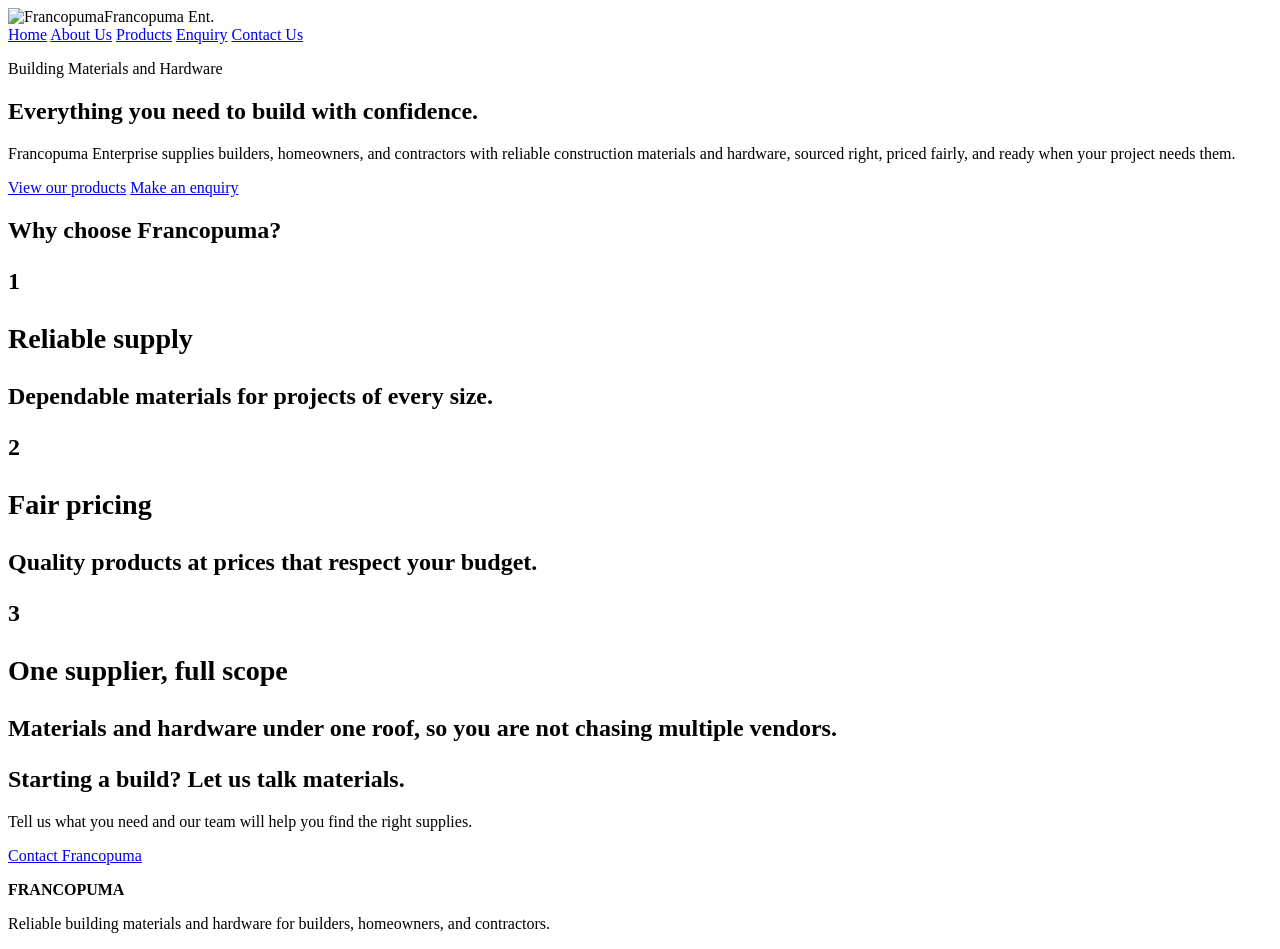
==== index.html @ 6f6d1c9b "first commit" ====
<!DOCTYPE html>
<html lang="en">
<head>
    <meta charset="UTF-8">
    <meta name="viewport" content="width=device-width, initial-scale=1.0">
    <meta name="description" content="Francopuma Enterprise supplies reliable building materials and hardware.">
    <title>Francopuma Ent. | Building Materials and Hardware</title>
</head>
<body>
    <header class="site-header">
        <nav class="navbar" aria-label="Main navigation">
        <img src="c:\ST10536941_Part 1\Research\Images\Francopuma Ent. Logo - Copy.jpeg" alt= Francopuma Logo
            <a class="nav-brand" href="index.html">Francopuma Ent.</a>
            <!--  External navigation bar-->
            <div class="nav-links">
                <a href="index.html" aria-current="page">Home</a>
                <a href="about.html">About Us</a>
                <a href="products.html">Products</a>
                <a href="enquiry.html">Enquiry</a>
                <a href="contact.html">Contact Us</a>
            </div>
        </nav>
    </header>



    <body>
        <section class="hero">
            <div class="hero-inner">
                <p> Building Materials and Hardware</p>
                <h1>Everything you need to build with confidence.</h1>
                <p>Francopuma Enterprise supplies builders, homeowners, and contractors with reliable construction materials and hardware, sourced right, priced fairly, and ready when your project needs them.</p>
                <p>
                    <a href="products.html">View our products</a>
                    <a href="enquiry.html">Make an enquiry</a>
                </p>
            </div>
        </section>

        <section class="why-choose-us" aria-labelled by="why-title">
            <h2>Why choose Francopuma?</h2?>
            <article>
                <p>1</p>
                <h3>Reliable supply</h3>
                <p>Dependable materials for projects of every size.</p>
            </article>

            <article>
                <p>2</p>
                <h3>Fair pricing</h3>
                <p>Quality products at prices that respect your budget.</p>
            </article>
            <article>
                <p>3 </p>
                <h3>One supplier, full scope</h3>
                <p>Materials and hardware under one roof, so you are not chasing multiple vendors.</p>
            </article>
        </section>

        <section class="call-to-action" aria-labelled by="cta-title">
            <h2>Starting a build? Let us talk materials.</h2>
            <p>Tell us what you need and our team will help you find the right supplies.</p>
            <a href="contact.html">Contact Francopuma</a>
        </section>
    </body>

<!--  Footer Section -->
    <footer class="site-footer">
        <p><strong>FRANCOPUMA</strong></p>
        <p>Reliable building materials and hardware for builders, homeowners, and contractors.</p>
    </footer>
</body>
</html>
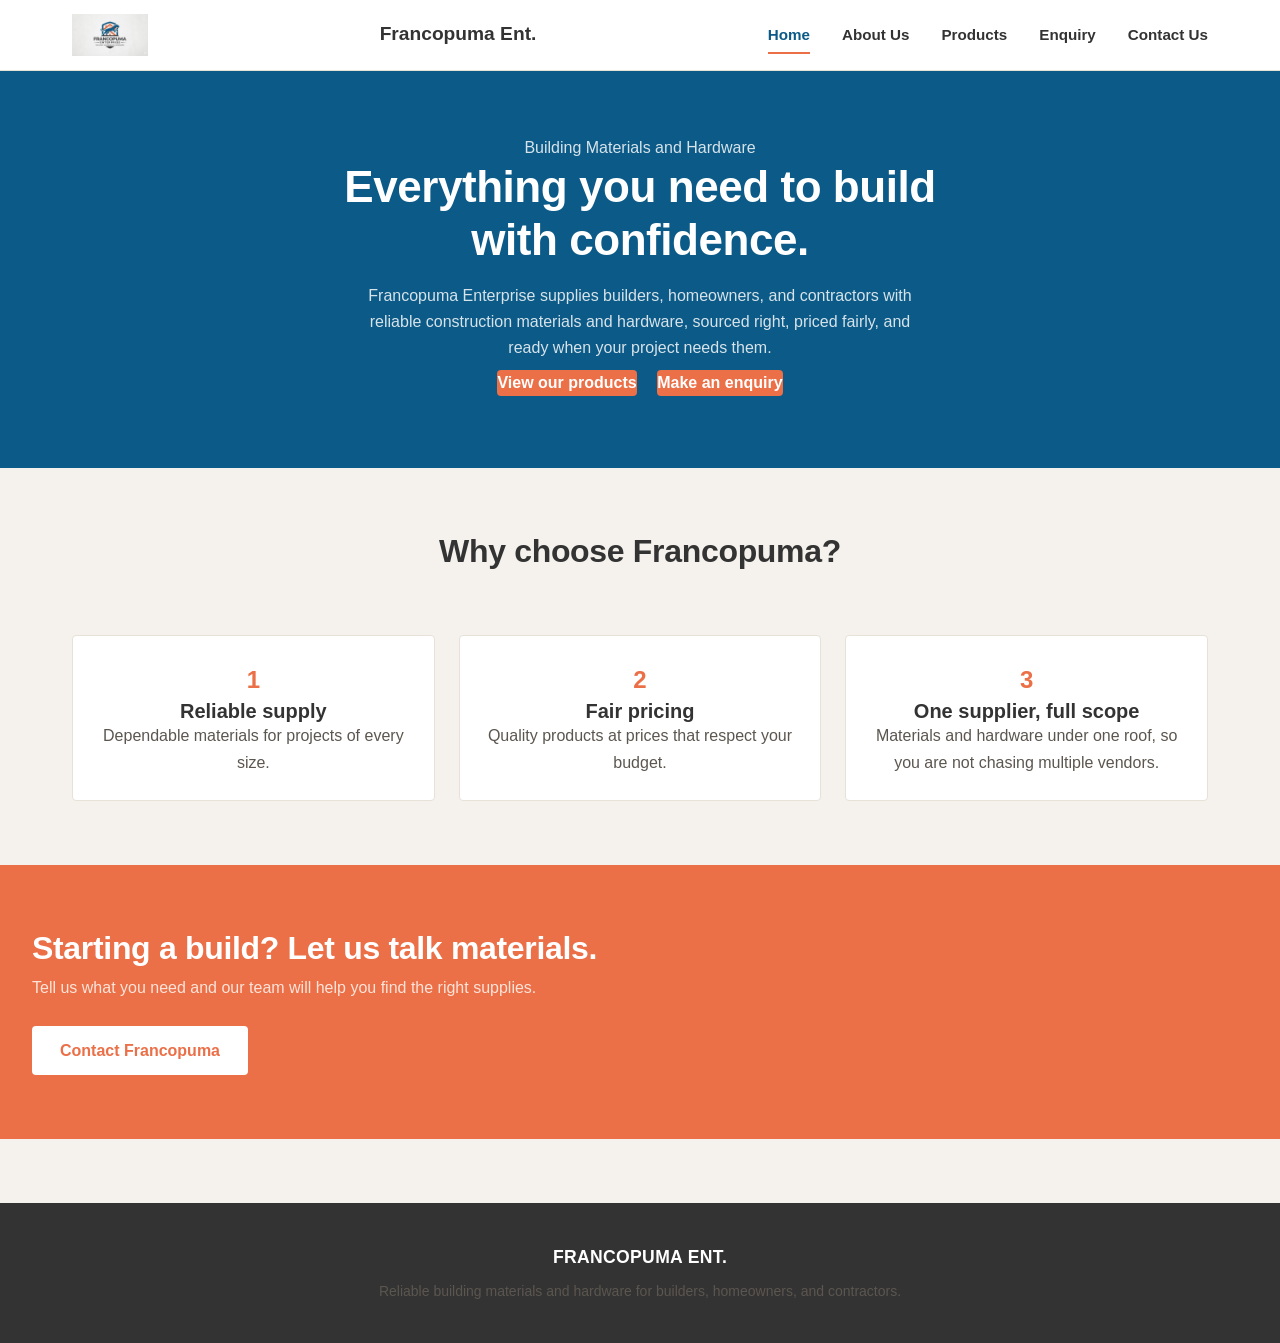
==== commit 573a7b5c: "CSS made to create the visuals of the website. Additionally, images file created locally instead of " ====
--- a/index.html
+++ b/index.html
@@ -5,11 +5,12 @@
     <meta name="viewport" content="width=device-width, initial-scale=1.0">
     <meta name="description" content="Francopuma Enterprise supplies reliable building materials and hardware.">
     <title>Francopuma Ent. | Building Materials and Hardware</title>
+    <link rel="stylesheet" href="style.css">
 </head>
 <body>
     <header class="site-header">
         <nav class="navbar" aria-label="Main navigation">
-        <img src="c:\ST10536941_Part 1\Research\Images\Francopuma Ent. Logo - Copy.jpeg" alt= Francopuma Logo
+        <img src="_images/Francopuma Ent. Logo - Copy.jpeg" alt= "Francopuma Logo" class="nav-logo">
             <a class="nav-brand" href="index.html">Francopuma Ent.</a>
             <!--  External navigation bar-->
             <div class="nav-links">
@@ -24,7 +25,6 @@
 
 
 
-    <body>
         <section class="hero">
             <div class="hero-inner">
                 <p> Building Materials and Hardware</p>
@@ -37,8 +37,8 @@
             </div>
         </section>
 
-        <section class="why-choose-us" aria-labelled by="why-title">
-            <h2>Why choose Francopuma?</h2?>
+        <section class="why-choose-us" aria-labelledby="why-title">
+            <h2>Why choose Francopuma?</h2>
             <article>
                 <p>1</p>
                 <h3>Reliable supply</h3>
@@ -62,11 +62,10 @@
             <p>Tell us what you need and our team will help you find the right supplies.</p>
             <a href="contact.html">Contact Francopuma</a>
         </section>
-    </body>
 
 <!--  Footer Section -->
     <footer class="site-footer">
-        <p><strong>FRANCOPUMA</strong></p>
+        <p><strong>FRANCOPUMA ENT.</strong></p>
         <p>Reliable building materials and hardware for builders, homeowners, and contractors.</p>
     </footer>
 </body>
--- a/style.css
+++ b/style.css
@@ -0,0 +1,733 @@
+/*Universal box-sizing so padding does not break layouts*/
+*,
+ *::before,
+ *::after {
+  box-sizing: border-box;
+  margin: 0;
+  padding: 0;
+}
+
+/*Reset default margins and padding across browsers*/
+html {
+    font-size: 100%;
+    scroll-behavior: smooth;
+    -webkit-text-size-adjust: 100%;
+}
+
+ul, ol {
+    list-style: none;
+}
+
+img, picture,svg {
+    max-width: 100%;
+    display: block;
+    height: auto;
+}
+
+a {
+    text-decoration: none;
+    color: inherit;
+}
+ button {
+    font-family: inherit;
+    cursor: pointer;
+    border: none;
+    background: none;
+ }
+
+ /* Root color and spacing variables*/
+ :root {
+    --navy: #0B5A87;
+    --navy-dark: #083F5F;
+    --terracotta: #EB6F47;
+    --terracotta-dark: #d95f38;
+    --charcoal: #333333;
+    --cream: #F5F2ED;
+    --steel: #97B9C8;
+    --white: #FFFFFF;
+    --border: #E7E2D8;
+
+    --space-xs: 0.5rem;
+    --space-sm: 1rem;
+    --space-md: 1.5rem;
+    --space-lg: 2.5rem;
+    --space-xl: 4rem;
+    --space-2xl: 6rem;
+
+    --radius: 4px;
+    --shadow-sm: 0 2px 8px rgba(0, 0, 0, 0.06);
+    --shadow-md: 0 10px 24px rgba(11, 90, 135, 0.12);
+ }
+
+ body {
+    font-family: -apple-system, 'Segoe UI', Roboto, Helvetica, Arial, sans-serif;
+    font-size: 1rem;
+    line-height: 1.6;
+    color: var(--charcoal);
+    background-color: var(--cream);
+    min-height: 100vh;
+ }
+
+ h1, h2, h3, h4 {
+    font-weight: 700;
+    line-height: 1.2;
+ }
+
+ h1 {
+    font-size: 2.75rem;
+    letter-spacing: -0.01em;
+ }
+
+ h2 {
+    font-size: 2rem;
+    letter-spacing: -0.01em;
+ }
+
+  h3 {
+    font-size:1.25rem;
+    font-weight: 700;
+  }
+
+  p {
+    font-size: 1 rem;
+    line-height:1.65;
+    color: #5c5650;
+  }
+
+  small, .meta {
+    font-size: 0.875rem;
+    letter-spacing: 0.02em;
+  }
+
+  address{
+    font-style: normal;
+  }
+
+  .site-header {
+    background: var(--white);
+    border-bottom: 1px solid var(--border);
+    position: sticky;
+    top: 0;
+    z-index: 50;
+  }
+
+  .navbar {
+    display: flex;
+    align-items: center;
+    justify-content: space-between;
+    flex-wrap: wrap;
+    gap: var(--space-sm);
+    max-width: 75rem;
+    margin: 0 auto;
+    padding: 0.875rem 2rem;
+  }
+
+  .nav-logo {
+    height: 2.6rem;
+    width: auto;
+  }
+
+  .nav-brand {
+    font-weight: 800;
+    font-size: 1.2rem;
+    color: var(--charcoal);
+  }
+
+  .nav-links {
+    display: flex;
+    gap: 2rem;
+    font-weight: 600;
+    font-size: 0.95rem;
+  }
+
+    .nav-links a {
+        position: relative;
+        padding: 0.375rem 0;
+        transition: color 0.15s ease;
+    }
+
+    .nav-links a[aria-current="page"]::after {
+        content: "";
+        position: absolute;
+        left: 0;
+        right: 0;
+        bottom: -1px;
+        height: 2px;
+        background: var(--terracotta);
+    }
+    
+
+    .nav-links a[aria-current="page"] {
+        color: var(--navy);
+    }
+
+    .hero {
+        background: var(--navy);
+        color: var(--white);
+        padding: 4rem 0;
+        text-align: center;
+    }
+
+    .hero h1 {
+        color: var(--white);
+        max-width: 40rem;
+        margin: 0 auto var(--space-sm);
+    }
+
+    .hero p {
+        color: #d7e3ea;
+        max-width: 34rem;
+        margin: 0 auto;
+    }
+
+    .hero-inner {
+        max-width: 46rem;
+        margin: 0 auto;
+        display: flex;
+        flex-direction: column;
+        align-items: center;
+        gap: var(--shadow-sm);
+    }
+
+    .hero-inner a {
+        display: inline-block;
+        background: var(--terracotta);
+        color: var(--white);
+        margin: 0.5rem;
+        padding: 0.75 rem 1.5rem;
+        border-radius: var(--radius);
+        font-weight: 600;
+        transition: background 0.15s ease, transform 0.15s ease;
+    }
+
+    .hero-inner a:hover,
+    .hero-inner a:focus-visible {
+        background: var(--terracotta-dark);
+        transform:translateY(-2px);
+    }
+    
+    .hero-inner a:active {
+        transform: translateY(0);
+    }
+
+    .why-choose-us {
+        max-width: 75rem;
+        margin: 0 auto;
+        text-align: center;
+        padding: var(--space-xl) 2rem;
+        display: grid;
+        grid-template-columns: repeat(3, 1fr);
+        grid-template-areas: "title title title";
+        gap: var(--space-md);
+    }
+
+    .why-choose-us h2{
+        grid-area: title;
+        margin-bottom: var(--space-lg);
+    }
+
+    .why-choose-us article {
+        background: var(--white);
+        border: 1px solid var(--border);
+        border-radius: var(--radius);
+        padding: var(--space-md);
+        transition: transform 0.15s ease, box-shadow 0.15s ease;
+    }
+
+    .why-choose-us article:hover {
+        transform: translateY(-4rem);
+        box-shadow: var(--shadow-md);
+        border-color: transparent;
+    }
+
+    .why-choose-us article p:first-child {
+        font-weight: 800;
+        font-size: 1.5rem;
+        color: var(--terracotta);
+    }
+
+    .call-to-action {
+        background: var(--terracotta);
+        color: var(--white);
+        align-items: center;
+        padding: var(--space-xl) 2rem;
+    }
+
+    .call-to-action h2 {
+        color: var(--white);
+        margin-bottom: var(--space-xs);
+    }
+
+    .call-to-action p {
+        color: #fde4da;
+        margin-bottom: var(--space-md);
+    }
+    .call-to-action a {
+        display: inline-block;
+        background: var(--white);
+        color: var(--terracotta);
+        font-weight: 700;
+        padding: 0.75rem 1.75rem;
+        border-radius: var(--radius);
+        transition: background 0.15s ease;
+    }
+
+    .call-to-action a:hover,
+    .cal-to-action a:focus-visible {
+        background: #fff3ee;
+    }
+
+    .container {
+        max-width: 75rem;
+        margin: 0 auto;
+        padding: var(--space-xl) 2rem;
+    }
+
+    .story-section {
+        display: grid;
+        grid-template-columns: 1.1fr 0.9fr;
+        gap: var(--space-lg);
+        align-items: center;
+        margin-bottom: var(--space-2xl);
+    }
+
+    .story-text h2{
+        margin-bottom: var(--space-sm);
+    }
+
+    .story-text p + p {
+        margin-top: var(--space-sm);
+    }
+
+    .story-image {
+        display: grid;
+        grid-template-columns: 1fr 1fr;
+        gap: var(--space-xs);
+    }
+
+    .story-image img {
+        border-radius: var(--radius);
+        object-fit: cover;
+        width: 100%;
+        aspect-ratio: 4 / 3;
+    }
+
+    .leadership-section {
+        text-align: center;
+        margin-bottom: var(--space-2xl);
+    }
+
+    .leadership-section h2 {
+        margin-bottom: var(--space-xs);
+    }
+
+    .leadership-grid {
+        display: grid;
+        grid-template-columns: repeat(auto-fit, minmax(12rem, 1fr));
+        gap: var(--space-md);
+        margin-top: var(--space-lg);
+    }
+
+    .leadership-card {
+        background: var(--white);
+        border: 1px solid var(--border);
+        border-radius: var(--radius);
+        padding: var(--space-md);
+        transition: box-shadow 0.15s ease;
+    }
+
+    .leadership-card:hover{
+        box-shadow: var(--shadow-sm);
+    }
+
+    .leadership-card img {
+        border-radius: 50%;
+        width: 10rem;
+        height: 10rem;
+        object-fit: cover;
+        object-position: top center;
+        margin: 0 auto var(--space-sm);
+    }
+
+    .cta-section,
+    .learn-section {
+        background: var(--white);
+        border: 1px solid var(--border);
+        border-radius: var(--radius);
+        text-align: center;
+        padding: var(--space-lg);
+        margin-bottom: 2rem;
+    }
+
+    .cta-section h2,
+    .learn-section h2 {
+        margin-bottom: var(--space-xs);
+    }
+
+    .cta-button,
+    .learn-button {
+        display: inline-block;
+        background: var(--navy);
+        color: var(--white);
+        font-weight: 600;
+        padding: o.75rem 1.5rem;
+        border-radius: var(--radius);
+        margin: var(--space-sm) 0.375rem 0;
+        transition: background 0.15s ease;
+    }
+
+    .cta-button:hover, 
+    .cta-button:focus-visible,
+    .learn-button:hover,
+    .learn-button:focus-visible {
+        background: var(--navy-dark);
+    }
+
+    body > h1,
+    body > address {
+        max-width: 75rem;
+        margin-left: auto;
+        margin-right: auto;
+        padding-left: 2rem;
+        padding-right: 2rem;
+    }
+
+    body > h1 {
+        margin-top: var(--space-lg);
+    }
+
+    body > p {
+        max-width: 75rem;
+        margin: auto;
+        padding: 0 2rem;
+    }
+
+    hr {
+        border: none;
+        border-top: 1px solid var(--border);
+        margin: var(--space-lg) 2rem;
+    }
+
+    address {
+        display: grid;
+        grid-template-columns: 1fr 1fr;
+        gap: var(--space-lg);
+        padding: var(--space-lg) 2rem var(--space-2xl);
+    }
+
+    address h1 {
+        grid-column: 1 / -1;
+        font-size: 1.75rem;
+    }
+
+    address ul {
+        margin-top: var(--space-xs);
+    }
+
+    address li {
+        padding: 0.25rem 0;
+        color: #5c5650;
+    }
+
+    address a {
+        color: var(--navy);
+        font-weight: 600;
+    }
+
+    address a:hover,
+    address a:focus-visible {
+        text-decoration: underline;
+    }
+
+    .form-container {
+        max-width: 32rem;
+        margin: var(--space-xl) auto;
+        background: var(--white);
+        border: 1px solid var(--border);
+        border-radius: var(--radius);
+        padding: var(--space-lg);
+    }
+
+    .form-container h2 {
+        margin-bottom: var(--space-md);
+        text-align: center;
+    }
+
+    .form-group {
+        display: flex;
+        flex-direction: column;
+        gap: 0.375rem;
+        margin-bottom: var(--space-md);
+    }
+
+    .form-group label {
+        font-weight: 600;
+        font-size: 0.9rem;
+    }
+
+    .form-group input,
+    .form-group textarea {
+        font: inherit;
+        font-size: 1rem;
+        padding: 0.65rem 0.85rem;
+        border: 1px solid var(--border);
+        border-radius: var(--radius);
+        background: var(--cream);
+        color: var(--charcoal);
+        transition: border-color 0.15s ease, box-shadow 0.15s ease;
+    }
+
+    .form-group input:hover,
+    .form-group textarea:hover {
+        border-color: var(--steel);
+    }
+
+    .form-group inputs:focus,
+    .form-group textarea:focus {
+        outline: none;
+        border-color: var(--navy);
+        box-shadow: 0 0 0 3px rgba(11, 90, 135, 0.15);
+    }
+
+    .form-group textarea {
+        resize: vertical;
+        min-height: 6rem;
+    }
+
+    .submit-btn {
+        display: block;
+        width: 100%;
+        background: var(--terracotta);
+        color: var(--white);
+        font-weight: 700;
+        padding: 0.8rem;
+        border-radius: var(--radius);
+        transition: background 0.15s ease, transform 0.1s ease;
+    }
+
+    .submit-btn:hover,
+    .submit-btn:focus-visible {
+        background: var(--terracotta-dark);
+    }
+
+    .submit-btn:active {
+        transform: scale(0.98);
+    }
+
+    body > h1 {
+        text-align: center;
+        padding-top: var(--space-lg);
+    }
+
+    body > nav {
+        display: flex;
+        flex-wrap: wrap;
+        justify-content: center;
+        gap: 0.5rem;
+        max-width: 75rem;
+        margin: var(--shadow-md) auto var(--space-xl);
+        padding: 0 2rem;
+    }
+
+    body > nav a {
+        background: var (--white);
+        border: 1px solid var(--border);
+        border-radius: 999px;
+        padding: o.45rem 1rem;
+        font-size: 0.875rem;
+        font-weight: 600;
+        transition: background 0.15s ease,  border-color 015s ease;
+    }
+
+    body > nav a:hover,
+    body > nav a:focus-visible {
+        background: var(--navy);
+        color: var(--white);
+        border-color: var(--navy);
+    }
+
+    body > nav a:active {
+        background: var(--navy-dark);
+    }
+
+    section[id] {
+        max-width: 75rem;
+        margin: 0 auto;
+        padding: var(--space-lg) 2rem;
+        scroll-margin-top: 5rem;
+
+    display: grid;
+    grid-template-columns: repeat(auto-fill, minmax(15rem, 1fr));
+    gap: var(--space-md);
+    align-items: start;
+    }
+
+    section[id] h2 {
+        grid-column: 1 / -1;
+        margin-bottom: var(--space-xs);
+        padding-bottom: var(--space-xs);
+        border-bottom: 2px solid var(--border);
+    }
+
+    section[id] > article {
+        display: flex;
+        flex-direction: column;
+        background: var(--white);
+        border: 1px solid var(--border);
+        border-radius: var(--radius);
+        padding: var(--space-sm);
+        transition: transform o.15s ease, box-shadow 0.15s ease;
+    }
+
+    section[id] > article:hover {
+        transform: translateY(-3px);
+        box-shadow: var(--shadow-sm);
+    }
+
+    section[id] > article img {
+        width: 100%;
+        height: 9.5rem;
+        object-fit: contain;
+        background: var(--cream);
+        border-radius: var(--radius);
+        margin-bottom: var(--space-xs);
+    }
+
+    section[id] > article h3 {
+        margin-bottom: 0.25rem;
+    }
+
+    section[id] > article p {
+        font-size: 0.9rem;
+    }
+
+    section[id] > article .price{
+        margin-top: 0.375rem;
+        font-weight: 700;
+        color: var(--navy);
+    }
+
+    section[id] > article .price:first-of-type {
+        margin-top: auto;
+        padding-top: 0.5rem;
+    }
+
+    .site-footer {
+        background: var(--charcoal);
+        color: #cfc9c0;
+        text-align: center;
+        padding: var(--space-lg) 2rem;
+        margin-top: var(--space-xl);
+    }
+
+    .site-footer strong {
+        color: var(--white);
+        font-size: 1.1rem;
+        letter-spacing: 0.02rem;
+    }
+
+    .site-footer p + p {
+        margin-top: var(--space-xs);
+        font-size: 0.875rem;
+    }
+
+    a:focus-visible,
+    button:focus-visible {
+        outline: 2px solid var(--navy);
+        outline-offset: 2px;
+    }
+
+    @media (max-width: 64rem) {
+        .story-section {
+            grid-template-columns: 1fr;
+        }
+
+        .story-image {
+            order: -1;
+        }
+
+        address {
+            grid-template-columns: 1fr;
+        }
+    }
+
+    @media (max-width: 48rem) {
+        .navbar {
+            flex-direction: column;
+            align-items: flex-start;
+            padding: 0.875rem 1.25rem;
+        }
+
+        .nav-links {
+            width: 100%;
+            justify-content: space-between;
+            gap: 1rem;
+            font-size: 0.85;
+        }
+
+        h1 { font-size: 2.1rem;}
+        h2 {font-size: 1.6rem;}
+
+        .why-choose-us {
+            grid-template-columns: 1fr;
+        }
+
+        .leadership-grid {
+            grid-template-columns: repeat(auto-fit, minmax(9rem, 1fr));
+            padding: var(--space-md) 1.25rem;
+        }
+
+        .container,
+        .hero,
+        body > nav,
+        body > h1,
+        body > p {
+            padding-left: 1.25rem;
+            padding-right: 1.25rem;
+        }
+    }
+
+    @media (max-width: 30rem) {
+        html {font-size: 93.75%;}
+
+        .nav-links {
+            flex-direction: column;
+            gap: 0.5rem;
+        }
+
+        h1 {font-size: 1.75rem;}
+        h2 {font-size: 1.4rem;}
+
+        .hero,
+        .why-choose-us,
+        .call-to-action {
+            padding: var(--space-lg) 1rem;
+        }
+
+        .story-image {
+            grid-template-columns: 1fr;
+        }
+
+        .leadership-grid {
+            grid-template-columns: 1fr;
+        }
+
+        section[id] {
+            grid-template-columns: 1fr;
+        }
+
+        .form-container {
+            margin: var(--space-lg) 1rem;
+            padding: var(--space-md);
+        }
+
+        body > nav {
+            gap: 0.4rem;
+        }
+
+        body > nav a {
+            padding: 0.4rem 0.8rem;
+            font-size: 0.8rem;
+        }
+    }
+ 
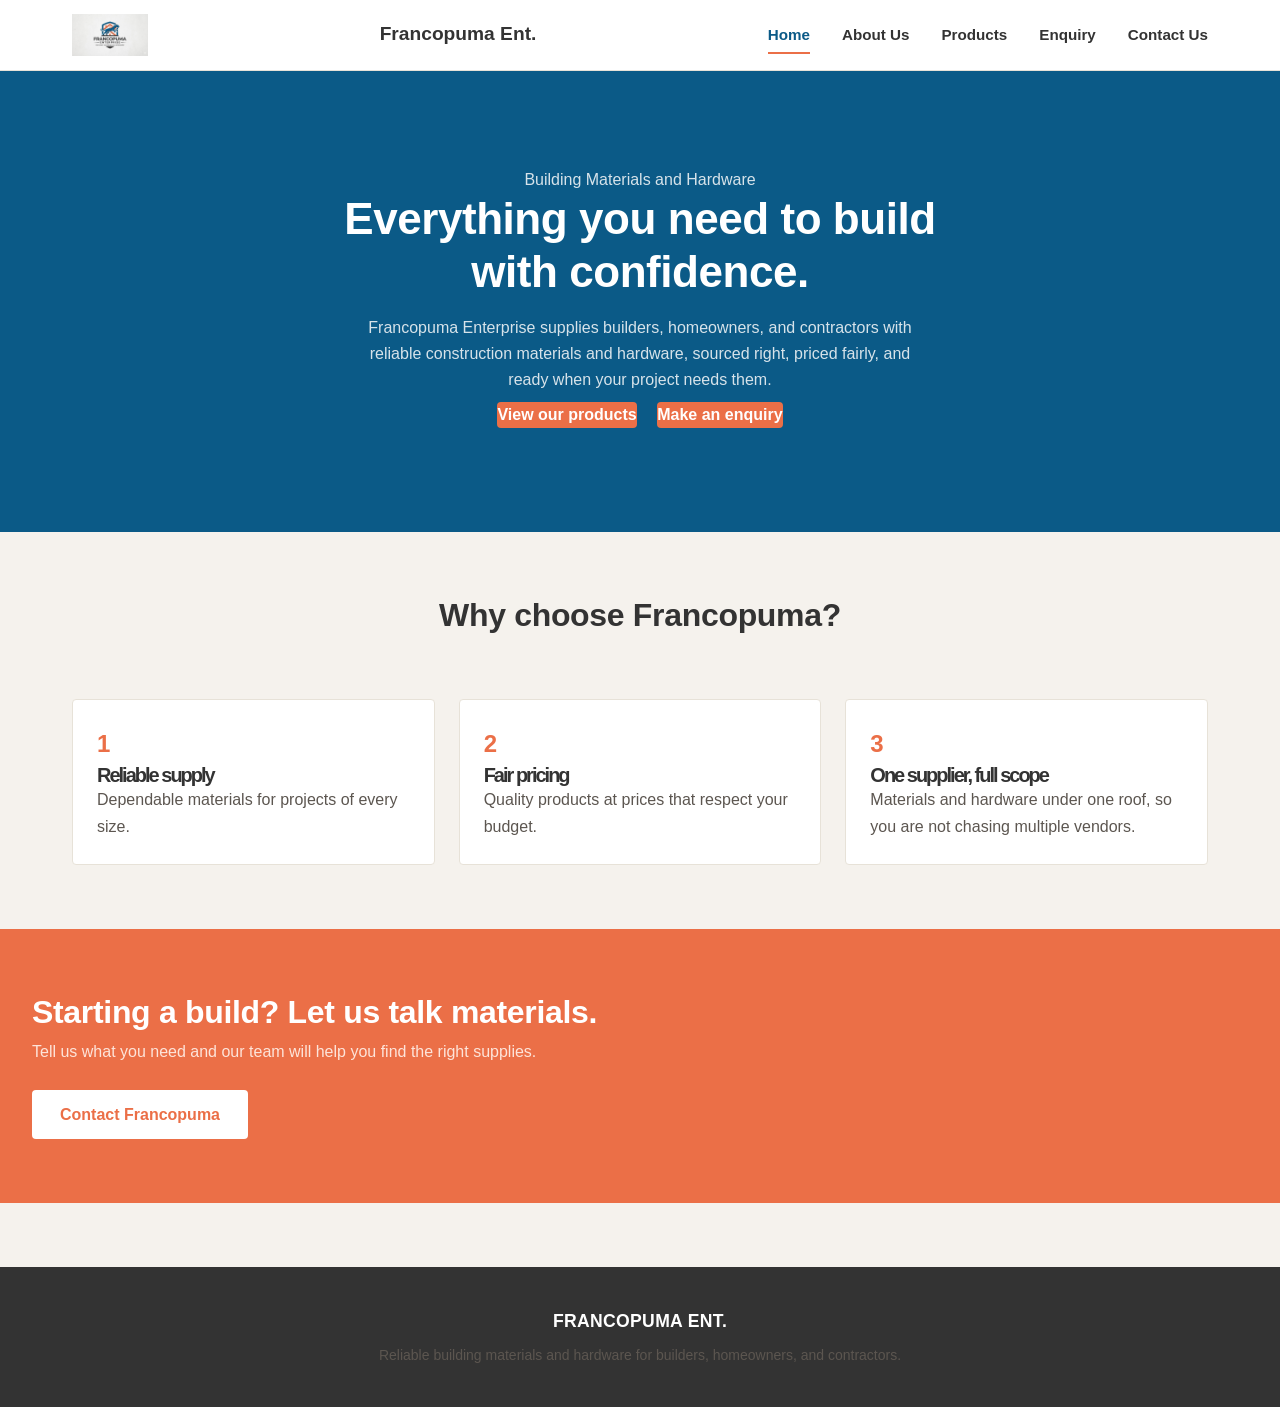
==== commit fd344968: "Errors corrected and changes made." ====
--- a/index.html
+++ b/index.html
@@ -4,6 +4,11 @@
     <meta charset="UTF-8">
     <meta name="viewport" content="width=device-width, initial-scale=1.0">
     <meta name="description" content="Francopuma Enterprise supplies reliable building materials and hardware.">
+    <meta name="keywords" content="building materials Ghana, hardware shop Volta Region, cement prices Ghana, iron rods, roofing sheets, Dzodze, Ketu North">
+    <meta name="author" content="Francopuma Enterprise">
+    <link rel="canonical" href="https://www.francopuma.com/index.html">
+    <meta property="og:type" content="website"><meta property="og:title" content="Francopuma Ent. | Building Materials and Hardware"><meta property="og:description" content="Introduction to Francopuma and the website."><meta property="og: image" content="https://www.francopuma.com/images/francopuma-logo.jpeg">
+    <link rel="icon" href="_images/Francopuma Ent. Logo.jpeg">
     <title>Francopuma Ent. | Building Materials and Hardware</title>
     <link rel="stylesheet" href="style.css">
 </head>
--- a/style.css
+++ b/style.css
@@ -29,7 +29,7 @@
     color: inherit;
 }
  button {
-    font-family: inherit;
+    font: inherit;
     cursor: pointer;
     border: none;
     background: none;
@@ -85,7 +85,7 @@
 
   h3 {
     font-size:1.25rem;
-    font-weight: 700;
+    letter-spacing: -0.1em;
   }
 
   p {
@@ -164,7 +164,7 @@
     .hero {
         background: var(--navy);
         color: var(--white);
-        padding: 4rem 0;
+        padding: var(--space-2xl) 2rem;
         text-align: center;
     }
 
@@ -231,6 +231,7 @@
         border: 1px solid var(--border);
         border-radius: var(--radius);
         padding: var(--space-md);
+        text-align: left;
         transition: transform 0.15s ease, box-shadow 0.15s ease;
     }
 
@@ -356,7 +357,7 @@
         border-radius: var(--radius);
         text-align: center;
         padding: var(--space-lg);
-        margin-bottom: 2rem;
+        margin-bottom: var(--space-lg);
     }
 
     .cta-section h2,
@@ -662,7 +663,7 @@
             width: 100%;
             justify-content: space-between;
             gap: 1rem;
-            font-size: 0.85;
+            font-size: 0.85rem;
         }
 
         h1 { font-size: 2.1rem;}
@@ -730,4 +731,80 @@
             font-size: 0.8rem;
         }
     }
- +    
+    .wrap {max-width: 75rem; margin: 0 auto; padding: var(--space-lg) 2rem;}
+    .page-head {text-align: center; margin-bottom: var(--space-lg);}
+    .sr-only {position: absolute; width: 1px; height: 1px; overflow: hidden; clip: rect(0 0 0 0); white-space: nowrap;}
+    .no-scroll {overflow: hidden; }
+    .hp { position: absolute; left: -9999px; }
+
+    .reveal {opacity: 0; transform: translateY(1.25rem); transition: opacity 0.5s ease, transform 0.5s ease;}
+    .reveal.visible {opacity: 1; transform: none;}
+
+    .accordion h3 {font-size: 1rem; margin: 0;}
+    .accordion-btn {width: 100%; text-align: left; padding: 1rem 1.25rem; background: var(--white); border: 1px solid var(--border); font-weight: 600; position: relative; transition: background 0.15s ease;}
+    .accordion-btn:hover, .accordion-btn:focus-visible {background: var(--cream); }
+    .accordion-btn::after {content: "+"; position: absolute; right: 1.25rem; font-size: 1.25rem; transition: transform 0.3s ease; }
+    .accordion-btn[aria-expanded="true"]::after {transform: rotate(45deg); }
+    .accordion-panel {max-height: 0; overflow: hidden; transition: max-height 0.35s ease; background: var(--white); padding: 0 1.25rem; }
+    .accordion-panel p {padding: 1rem 0;}
+    .accordion-panel a {color: var(--navy); font-weight: 600; text-decoration: underline;}
+
+    [role="tablist"] {display: flex; gap: 0.25rem; border-bottom: 2px solid var(--border); margin-bottom: var(--space-sm);}
+    [role="tab"] {padding: 0.6rem 1.1rem; font-weight: 600; border-bottom: 3px solid transparent; margin-bottom: -2px; transition: color 0.15s, border-color 0.15s;}
+    [role="tab"]:hover {color: var(--navy);}
+    [role="tab"][aria-selected="true"] {color: var(--navy); border-color: var(--terracotta); }
+    [role="tabpanel"] {animation: fadeIn 0.3s ease; }
+    @keyframes fadeIn {from {opacity: 0;} to {opacity: 1;}}
+    
+    .gallery-section {text-align: center; margin-bottom: var(--space-xl); }
+    .gallery {display: grid; grid-template-columns: repeat(auto-fit, minmax(12rem, 1fr)); gap: var(--space-sm); margin-top: var(--space-md);}
+    .gallery img {width: 100%; aspect-ratio: 4 / 3; object-fit: cover; border-radius: var(--radius); cursor: zoom-in; transition: transform 0.2s ease, box-shadow 0.2s ease;}
+    .gallery img:hover, .gallery img:focus-visible { transform: scale(1.03); box-shadow: var(--shadow-md); }
+    .lightbox { position: fixed; inset: 0; z-index: 100; background: rgba(0, 0, 0, 0.88); display: flex; align-items: center; justify-content: center; gap: 1rem; padding: 1rem; }
+    .lightbox[hidden] { display: none; }
+    .lightbox figure { max-width: 80vw; text-align: center; color: var(--white); }
+    .lightbox figure img { max-height: 78vh; margin: 0 auto; border-radius: var(--radius); }
+    .lightbox button { color: var(--white); font-size: 2.5rem; line-height: 1; padding: 0.5rem 1rem; }
+    .lightbox button:hover { color: var(--terracotta); }
+    .lb-close { position: absolute; top: 0.5rem; right: 1rem; }
+ 
+    .toolbar { display: flex; flex-wrap: wrap; gap: var(--space-xs); margin-bottom: var(--space-sm); }
+    .toolbar input, .toolbar select, .form-group select { font: inherit; padding: 0.65rem 0.85rem; border: 1px solid var(--border); border-radius: var(--radius); background: var(--white); }
+    .toolbar input { flex: 1 1 14rem; }
+    .toolbar input:focus, .toolbar select:focus, .form-group select:focus { outline: none; border-color: var(--navy); box-shadow: 0 0 0 3px rgba(11, 90, 135, 0.15); }
+    .product-grid { display: grid; grid-template-columns: repeat(auto-fill, minmax(14rem, 1fr)); gap: var(--space-md); margin-top: var(--space-sm); }
+    .card { background: var(--white); border: 1px solid var(--border); border-radius: var(--radius); padding: var(--space-sm); cursor: pointer; display: flex; flex-direction: column; gap: 0.25rem; }
+    .card:hover, .card:focus-visible { box-shadow: var(--shadow-md); transform: translateY(-3px); }
+    .card img { width: 100%; height: 9.5rem; object-fit: contain; background: var(--cream); border-radius: var(--radius); }
+    .card p { font-size: 0.9rem; }
+    .price { font-weight: 700; color: var(--navy); }
+    .tag { margin-top: auto; padding-top: 0.5rem; font-size: 0.8rem; font-weight: 700; color: var(--terracotta); }
+    dialog { margin: auto; border: none; border-radius: var(--radius); padding: var(--space-md); width: min(92%, 28rem); box-shadow: var(--shadow-md); animation: fadeIn 0.25s ease; }
+    dialog::backdrop { background: rgba(0, 0, 0, 0.55); }
+    dialog img { margin: 0 auto var(--space-sm); }
+    dialog .price-list { margin: var(--space-sm) 0; }
+    .modal-close { position: absolute; top: 0.5rem; right: 0.75rem; font-size: 1.75rem; line-height: 1; }
+ 
+    .error-msg { color: #b3261e; font-size: 0.82rem; min-height: 1em; }
+    .form-group input.invalid, .form-group select.invalid, .form-group textarea.invalid { border-color: #b3261e; background: #fff6f5; }
+    .counter { font-size: 0.8rem; color: #7a746d; text-align: right; }
+    .form-result { margin-top: var(--space-md); padding: var(--space-md); background: #eef6fb; border-left: 4px solid var(--navy); border-radius: var(--radius); animation: fadeIn 0.3s ease; }
+    .form-result pre { white-space: pre-wrap; font: inherit; margin: var(--space-sm) 0; }
+    .contact-layout { display: grid; grid-template-columns: 1fr 1.2fr; gap: var(--space-lg); align-items: start; margin-bottom: var(--space-xl); }
+    .contact-details { display: block; padding: 0; }
+    .contact-details h2 { margin-bottom: var(--space-sm); }
+    .contact-layout .form-container { margin: 0; max-width: none; }
+    #map { height: 22rem; border-radius: var(--radius); border: 1px solid var(--border); margin-top: var(--space-sm); }
+    .faq { max-width: 50rem; }
+    .faq h2 { text-align: center; margin-bottom: var(--space-md); }
+ 
+@media (max-width: 48rem) {
+  .contact-layout { grid-template-columns: 1fr; }
+  .wrap { padding: var(--space-md) 1.25rem; }
+  .lightbox figure { max-width: 70vw; }
+}
+@media (prefers-reduced-motion: reduce) {
+  * { animation: none !important; transition: none !important; scroll-behavior: auto !important; }
+  .reveal { opacity: 1; transform: none; }
+}
